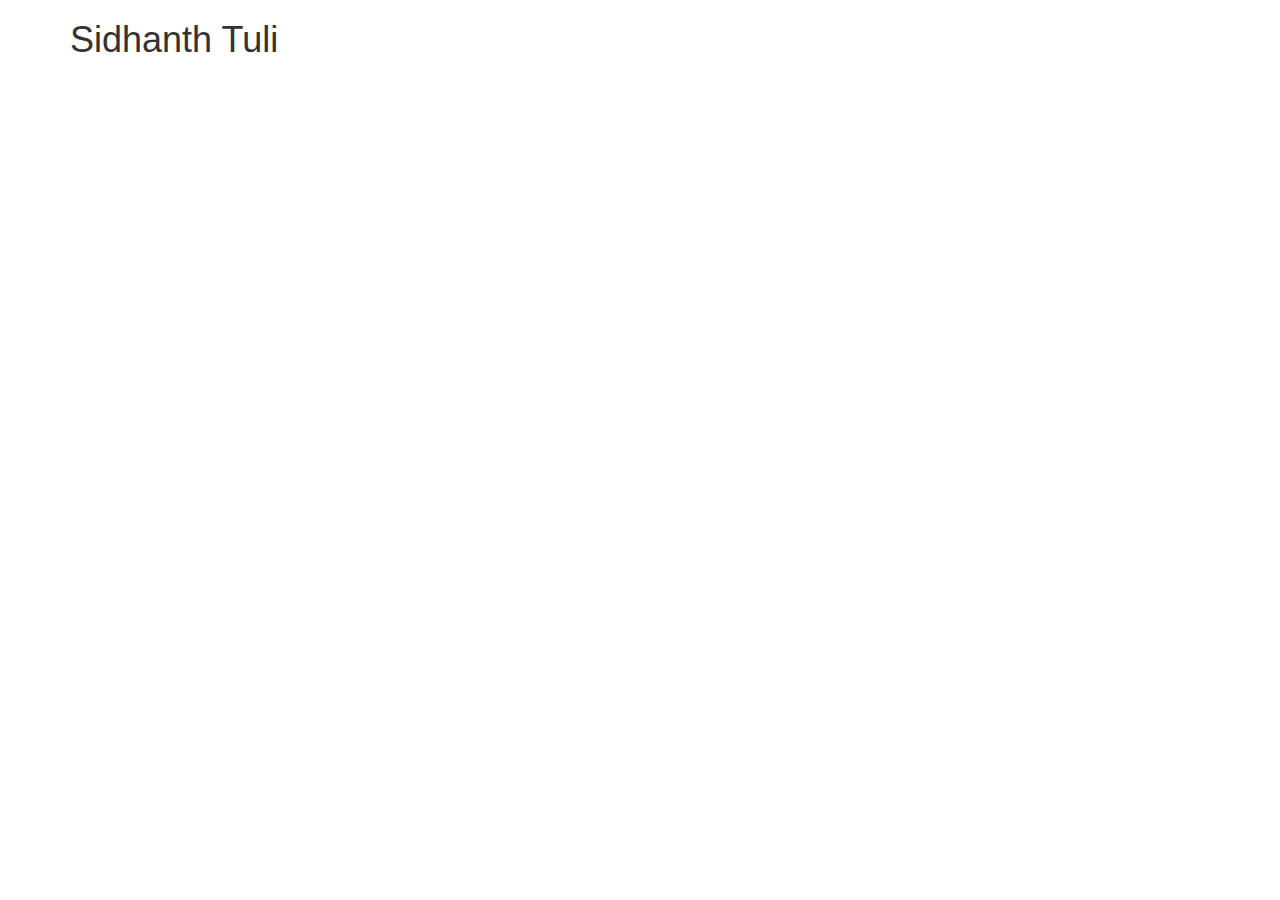
==== bresume.html @ 46ccfdf5 "Rough Drafting of New Bootstrapified personal website" ====
<!doctype html>
<html>
    <head>
        <title>Resume</title>
        <meta charset="utf-8">
        <meta name="viewport" content="width=device-width, initial-scale=1">
        <link rel="stylesheet" href="http://maxcdn.bootstrapcdn.com/bootstrap/3.3.6/css/bootstrap.min.css">
        <script src="https://ajax.googleapis.com/ajax/libs/jquery/1.12.0/jquery.min.js"></script>
        <script src="http://maxcdn.bootstrapcdn.com/bootstrap/3.3.6/js/bootstrap.min.js"></script>
    </head>
    <body>
        <div class="container">
            <h1>Sidhanth Tuli</h1>
            
        </div>
    </body>
</html>
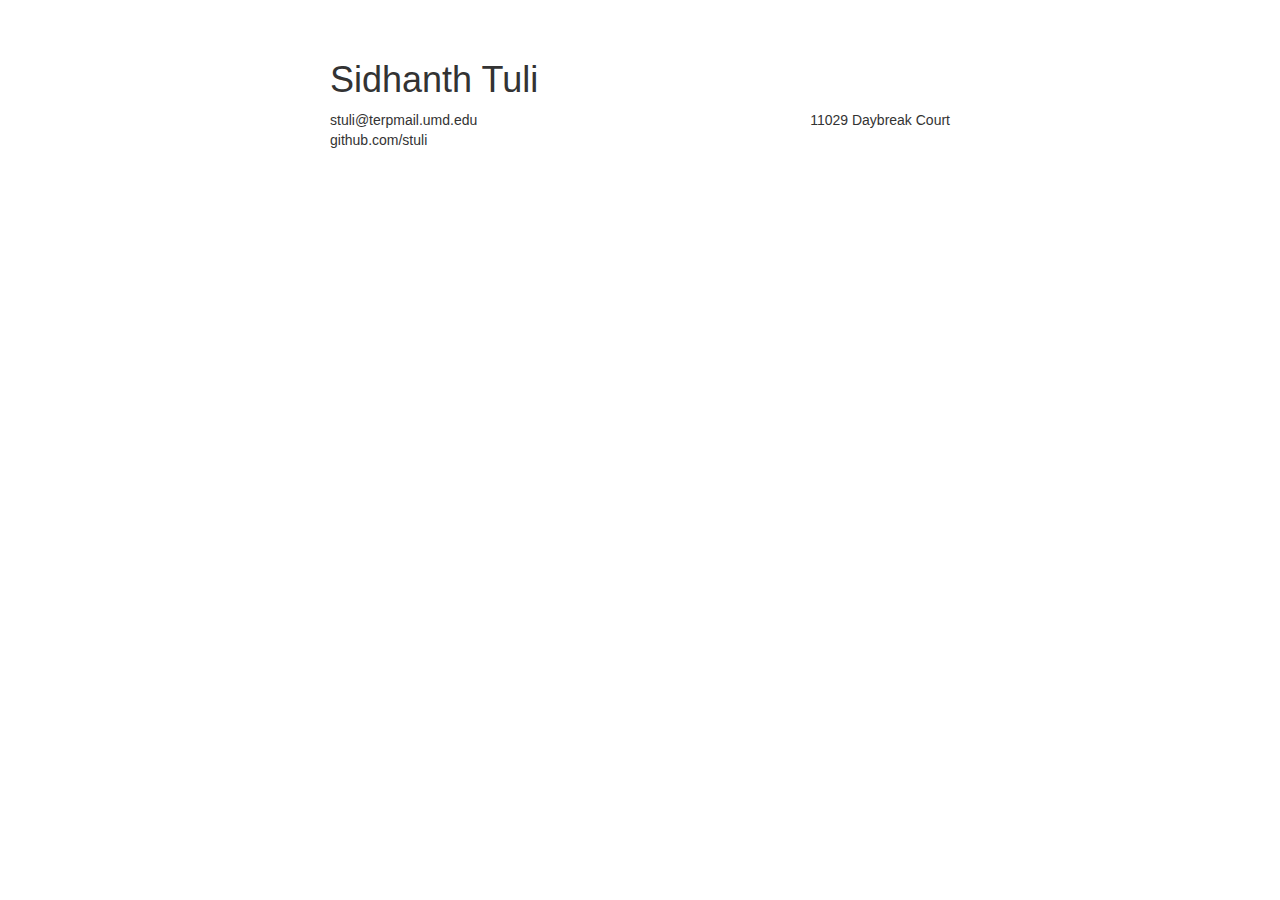
==== commit 4161a45e: "Updated resume and still refining stuff." ====
--- a/bresume.html
+++ b/bresume.html
@@ -7,11 +7,40 @@
         <link rel="stylesheet" href="http://maxcdn.bootstrapcdn.com/bootstrap/3.3.6/css/bootstrap.min.css">
         <script src="https://ajax.googleapis.com/ajax/libs/jquery/1.12.0/jquery.min.js"></script>
         <script src="http://maxcdn.bootstrapcdn.com/bootstrap/3.3.6/js/bootstrap.min.js"></script>
+        <style>
+            body{
+                max-width: 650px;
+                margin: 40px auto;
+            }
+            .container{
+                max-width: 650px;
+            }
+        </style>
     </head>
     <body>
         <div class="container">
             <h1>Sidhanth Tuli</h1>
-            
+            <div class="row">
+                <div class="col-sm-6">
+                    stuli@terpmail.umd.edu
+                </div>
+                <div style="text-align:right" class="col-sm-6">
+                    11029 Daybreak Court
+                </div>
+            </div>
+            <div class="row">
+                <div class="col-sm-6">
+                    github.com/stuli
+                </div>
+                <div style="text-align:right" class="col-sm-6">
+                </div>
+            </div>
+            <div class="row">
+                <div class="col-sm-6">
+                </div>
+                <div style="text-align:right" class="col-sm-6">
+                </div>
+            </div>
         </div>
     </body>
 </html>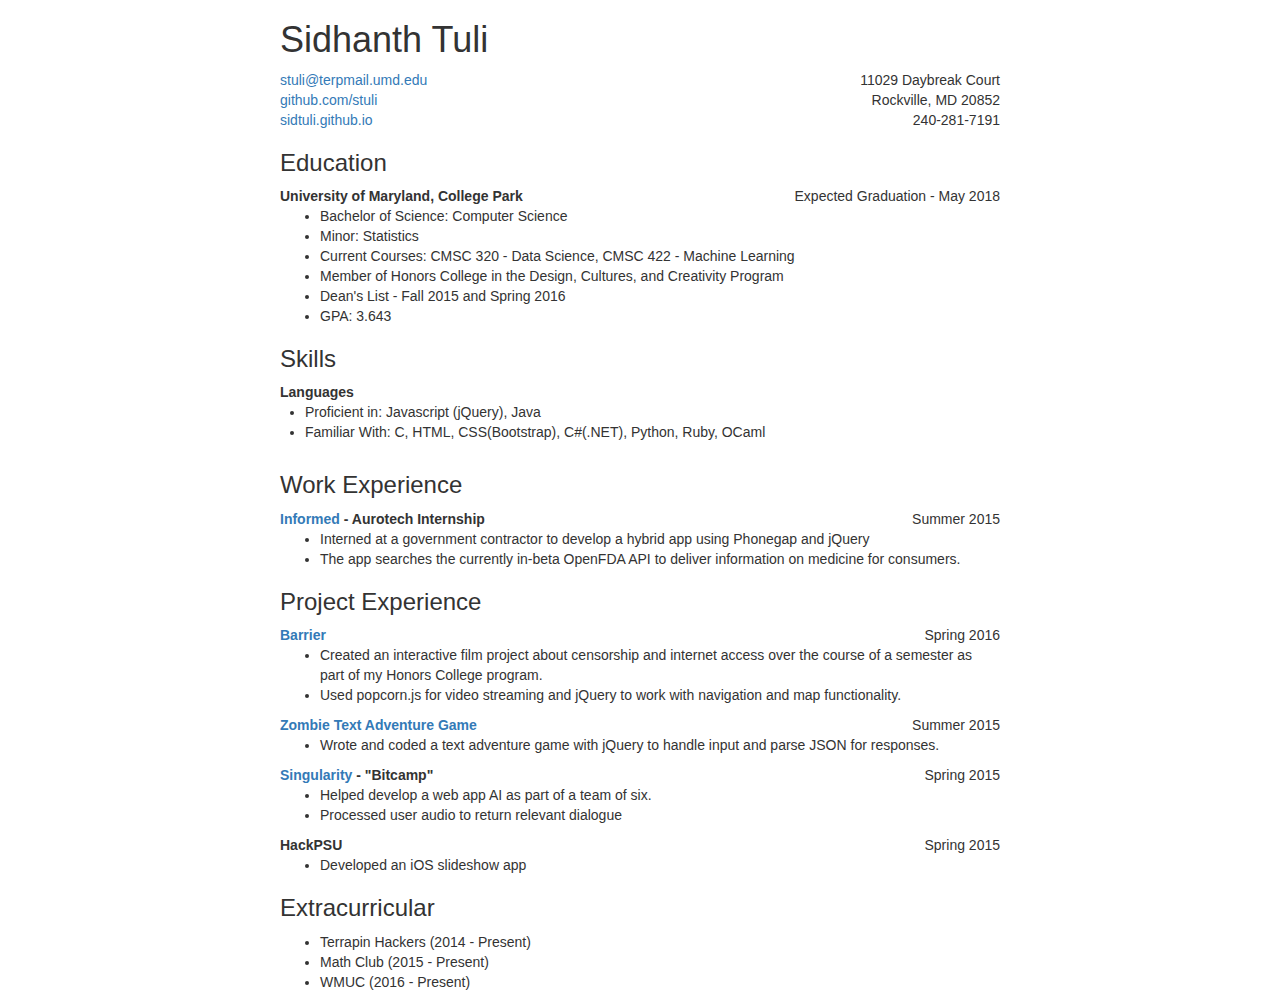
==== commit 8a2b848d: "Revised html resumes" ====
--- a/bresume.html
+++ b/bresume.html
@@ -1,7 +1,7 @@
 <!doctype html>
 <html>
     <head>
-        <title>Resume</title>
+        <title>Current Resume</title>
         <meta charset="utf-8">
         <meta name="viewport" content="width=device-width, initial-scale=1">
         <link rel="stylesheet" href="http://maxcdn.bootstrapcdn.com/bootstrap/3.3.6/css/bootstrap.min.css">
@@ -9,11 +9,11 @@
         <script src="http://maxcdn.bootstrapcdn.com/bootstrap/3.3.6/js/bootstrap.min.js"></script>
         <style>
             body{
-                max-width: 650px;
-                margin: 40px auto;
+                max-width: 750px;
+                margin: auto;
             }
             .container{
-                max-width: 650px;
+                max-width: 750px;
             }
         </style>
     </head>
@@ -22,7 +22,7 @@
             <h1>Sidhanth Tuli</h1>
             <div class="row">
                 <div class="col-sm-6">
-                    stuli@terpmail.umd.edu
+                    <a href="mailto:stuli@terpmail.umd.edu">stuli@terpmail.umd.edu</a>
                 </div>
                 <div style="text-align:right" class="col-sm-6">
                     11029 Daybreak Court
@@ -30,17 +30,113 @@
             </div>
             <div class="row">
                 <div class="col-sm-6">
-                    github.com/stuli
+                    <a href="github.com/stuli">github.com/stuli</a>
                 </div>
                 <div style="text-align:right" class="col-sm-6">
+                    Rockville, MD  20852
                 </div>
             </div>
             <div class="row">
                 <div class="col-sm-6">
+                    <a href="http://sidtuli.github.io/">sidtuli.github.io</a>
                 </div>
                 <div style="text-align:right" class="col-sm-6">
+                    240-281-7191
                 </div>
             </div>
+            <h3>Education</h3>
+            <div class="row">
+                <div class="col-sm-6">
+                    <strong>University of Maryland, College Park</strong>
+                </div>
+                <div style="text-align: right" class="col-sm-6">
+                    Expected Graduation - May 2018
+                </div>
+            </div>
+            <ul>
+                <li>Bachelor of Science: Computer Science</li>
+                <li>Minor: Statistics</li>
+                <li>Current Courses: CMSC 320 - Data Science, CMSC 422 - Machine Learning</li>
+                <li>Member of Honors College in the Design, Cultures, and Creativity Program</li>
+                <li>Dean's List - Fall 2015 and Spring 2016</li>
+                <li>GPA: 3.643</li>
+            </ul>
+            <h3>Skills</h3>
+            <div class="row">
+                <div class="col-sm-12">
+                    <strong>Languages</strong>
+                </div>
+                <ul>
+                    <li>Proficient in: Javascript (jQuery), Java</li>
+                    <li>Familiar With: C, HTML, CSS(Bootstrap), C#(.NET), Python, Ruby, OCaml</li>
+                </ul>
+            </div>
+            <h3>Work Experience</h3>
+            <div class="row">
+                <div class="col-sm-6">
+                    <strong><a href="http://informedapp.github.io/">Informed</a> - Aurotech Internship</strong>
+                </div>
+                <div style="text-align:right" class="col-sm-6">
+                    Summer 2015
+                </div>
+            </div>
+            <ul>
+                <li>Interned at a government contractor to develop a hybrid app using Phonegap and jQuery</li>
+                <li>The app searches the currently in-beta OpenFDA API to deliver information on medicine for consumers.</li>
+            </ul>
+            <h3>Project Experience</h3>
+            <div class="row">
+                <div class="col-sm-6">
+                    <strong><a href="http://sidtuli.github.io/barrier/">Barrier</a></strong>
+                </div>
+                <div class="col-sm-6" style="text-align: right">
+                    Spring 2016
+                </div>
+            </div>
+            <ul>
+                <li>Created an interactive film project about censorship and internet access over the course of a semester as part of my Honors College program.</li>
+                <li>Used popcorn.js for video streaming and jQuery to work with navigation and map functionality.</li>
+            </ul>
+            <div class="row">
+                <div class="col-sm-6">
+                    <strong><a href="http://sidtuli.github.io/zombie-game/">Zombie Text Adventure Game</a></strong>
+                </div>
+                <div class="col-sm-6" style="text-align:right">
+                    Summer 2015
+                </div>
+            </div>
+            <ul>
+                <li>Wrote and coded a text adventure game with jQuery to handle input and parse JSON for responses.</li>
+            </ul>
+            <div class="row">
+                <div class="col-sm-6">
+                    <strong><a href="https://github.com/robertadkins/singularity">Singularity</a> - "Bitcamp"</strong>
+                </div>
+                <div style="text-align:right" class="col-sm-6">
+                    Spring 2015
+                </div>
+            </div>
+            <ul>
+                <li>Helped develop a web app AI as part of a team of six.</li>
+                <li>Processed user audio to return relevant dialogue</li>
+            </ul>
+            <div class="row">
+                <div class="col-sm-6">
+                    <strong>HackPSU</strong>
+                </div>
+                <div class="col-sm-6" style="text-align: right">
+                    Spring 2015
+                </div>
+            </div>
+            <ul>
+                <li>Developed an iOS slideshow app</li>
+            </ul>
+            <h3>Extracurricular</h3>
+            <ul>
+                <li>Terrapin Hackers (2014 - Present)</li>
+                <li>Math Club (2015 - Present)</li>
+                <li>WMUC (2016 - Present)</li>
+            </ul>
         </div>
     </body>
 </html>